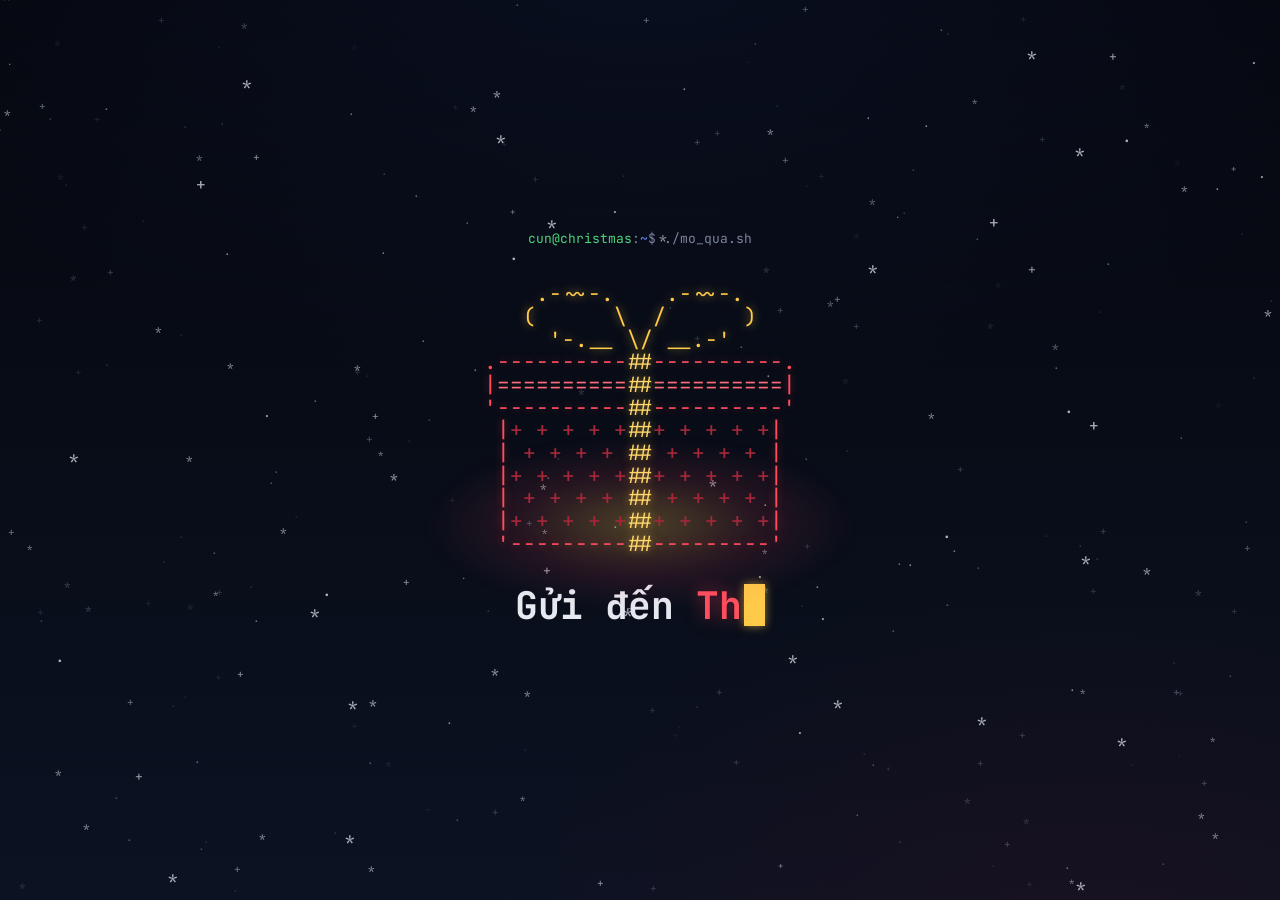
==== index.html @ 3d2ca049 "Christmas card site: gift box intro, ASCII tree, wishes, memory gallery - Gift box intro screen with" ====
<!doctype html>
<html lang="vi">
<head>
  <meta charset="utf-8">
  <meta name="viewport" content="width=device-width, initial-scale=1, viewport-fit=cover">
  <title>Gửi Thỏ iu 🎁</title>
  <meta name="description" content="Một món quà Giáng sinh nhỏ từ Cún gửi Thỏ iu.">
  <meta property="og:title" content="Gửi đến Thỏ iu của Cún 🎁">
  <meta property="og:description" content="Mở hộp quà Giáng sinh nhé!">
  <meta name="theme-color" content="#05070d">
  <link rel="icon" href="data:image/svg+xml,<svg xmlns='http://www.w3.org/2000/svg' viewBox='0 0 100 100'><text y='.9em' font-size='90'>🎁</text></svg>">
  <link rel="preconnect" href="https://fonts.googleapis.com">
  <link rel="preconnect" href="https://fonts.gstatic.com" crossorigin>
  <link href="https://fonts.googleapis.com/css2?family=JetBrains+Mono:ital,wght@0,400;0,700;1,400&display=swap" rel="stylesheet">
  <link rel="stylesheet" href="css/style.css">
</head>
<body class="locked">
  <canvas id="sky" aria-hidden="true"></canvas>

  <!-- ================= 1. MÀN HÌNH HỘP QUÀ ================= -->
  <section id="intro" class="intro">
    <div class="intro-inner">
      <p class="intro-cmd"><span class="p-user">cun@christmas</span>:<span class="p-path">~</span>$ ./mo_qua.sh</p>

      <button id="gift" class="gift" type="button" aria-label="Mở hộp quà">
        <span class="gift-glow" aria-hidden="true"></span>
        <pre class="gift-lid" aria-hidden="true"></pre>
        <pre class="gift-body" aria-hidden="true"></pre>
      </button>

      <h1 class="intro-msg"><span id="introText"></span><span class="cursor" aria-hidden="true"></span></h1>
      <p class="intro-hint">[ chạm vào hộp quà để mở ]</p>
    </div>
  </section>

  <!-- ================= 2. THIỆP ================= -->
  <main id="card" class="card" hidden>
    <section class="hero" id="hero">
      <!-- 2/3 trái: cây thông code -->
      <div class="win win-tree">
        <div class="win-bar">
          <span class="dots" aria-hidden="true"><i></i><i></i><i></i></span>
          <span class="win-title">christmas_tree.js</span>
          <span class="win-status">running · <b id="fps">30</b> fps</span>
        </div>
        <div class="tree-stage" id="treeStage">
          <canvas id="tree" aria-label="Cây thông Giáng sinh vẽ bằng ký tự"></canvas>
          <div class="tree-info" aria-hidden="true">
            <div class="ti-name">cún ♥ thỏ</div>
            <div>rotation <b id="stRot">0.00°</b></div>
            <div>lights · <b id="stLights">0</b></div>
            <div>letters <b id="stLetters">0</b></div>
          </div>
        </div>
        <div class="code-pane" id="codePane" aria-hidden="true"><pre id="code"></pre></div>
      </div>

      <!-- 1/3 phải: lời chúc -->
      <div class="win win-wish">
        <div class="win-bar">
          <span class="dots" aria-hidden="true"><i></i><i></i><i></i></span>
          <span class="win-title">loi_chuc.txt</span>
          <span class="win-status dim" id="wishStatus">typing…</span>
        </div>
        <div class="wish-body" id="wishBody">
          <p class="wish-cmd">$ cat loi_chuc.txt</p>
          <p class="wish-text"><span id="wishText"></span><span class="cursor" id="wishCursor" aria-hidden="true"></span></p>
          <p class="wish-eof" id="wishEof">── EOF ──<br><span class="scroll-hint">▼ kỷ niệm của chúng mình ở bên dưới</span></p>
        </div>
      </div>
    </section>

    <!-- ================= 3. ẢNH KỶ NIỆM ================= -->
    <section class="gallery" id="gallery">
      <header class="gallery-head">
        <p class="cmd">$ git log --graph ~/ky_niem</p>
        <h2>Những kỷ niệm của chúng mình</h2>
        <p class="sub" id="gallerySub">♪ santa_tell_me.lrc</p>
      </header>
      <div class="timeline" id="memories"></div>

      <footer class="ending" id="ending">
        <pre class="end-heart" aria-hidden="true"> .:::.   .:::.
:::::::.:::::::
:::::::::::::::
':::::::::::::'
  ':::::::::'
    ':::::'
      ':'      </pre>
        <p class="end-title" id="endTitle"></p>
        <p class="end-msg" id="endMsg"></p>
        <p class="end-sign" id="endSign"></p>
        <button class="replay" id="replay" type="button">[ ↺ xem lại từ đầu ]</button>
      </footer>
    </section>
  </main>

  <button id="musicBtn" class="music-btn" type="button" hidden>♪ nhạc: bật</button>
  <div id="toast" class="toast" role="status" aria-live="polite"></div>
  <canvas id="fx" aria-hidden="true"></canvas>

  <script src="js/config.js"></script>
  <script src="js/sky.js"></script>
  <script src="js/tree.js"></script>
  <script src="js/main.js"></script>
</body>
</html>
---- css/style.css ----
/* =====================================================================
 *  Thiệp Giáng sinh — phong cách "code / terminal" trên nền đêm tuyết
 * ===================================================================== */
:root {
  --bg: #05070d;
  --bg-2: #0b1222;
  --panel: rgba(9, 13, 24, 0.82);
  --panel-solid: #0b1120;
  --line: rgba(150, 170, 210, 0.14);
  --text: #e6e9f0;
  --dim: #7a849c;
  --faint: #3b4459;
  --red: #ff4d5e;
  --gold: #ffc94a;
  --green: #4cd47a;
  --blue: #5b8cff;
  --pink: #ff7ab8;
  --mono: "JetBrains Mono", ui-monospace, SFMono-Regular, Menlo, Consolas, monospace;
  color-scheme: dark;
}

* { box-sizing: border-box; }

html { -webkit-text-size-adjust: 100%; }

body {
  margin: 0;
  min-height: 100vh;
  font-family: var(--mono);
  color: var(--text);
  background:
    radial-gradient(1200px 700px at 50% -10%, #12204a55, transparent 70%),
    radial-gradient(900px 600px at 85% 110%, #4a0f1a40, transparent 70%),
    linear-gradient(180deg, var(--bg) 0%, var(--bg-2) 100%) fixed;
  background-color: var(--bg);
  overflow-x: hidden;
  -webkit-font-smoothing: antialiased;
}
body.locked { overflow: hidden; height: 100vh; height: 100svh; }

#sky, #fx {
  position: fixed;
  inset: 0;
  width: 100%;
  height: 100%;
  pointer-events: none;
}
#sky { z-index: 0; }
#fx { z-index: 50; }

button { font: inherit; color: inherit; }

.cursor {
  display: inline-block;
  width: 0.55em;
  height: 1.1em;
  margin-left: 3px;
  vertical-align: -0.18em;
  background: var(--gold);
  box-shadow: 0 0 10px rgba(255, 201, 74, 0.6);
  animation: blink 1s steps(1) infinite;
}
@keyframes blink { 50% { opacity: 0; } }

/* =================== 1. INTRO / HỘP QUÀ =================== */
.intro {
  position: fixed;
  inset: 0;
  z-index: 10;
  display: grid;
  place-items: center;
  padding: 24px 16px;
  transition: opacity 0.8s ease, transform 0.8s ease;
}
.intro.leave { opacity: 0; transform: scale(1.04); pointer-events: none; }

.intro-inner {
  display: flex;
  flex-direction: column;
  align-items: center;
  text-align: center;
  gap: 18px;
  max-width: 100%;
}

.intro-cmd {
  margin: 0;
  font-size: 13px;
  color: var(--dim);
}
.p-user { color: var(--green); }
.p-path { color: var(--blue); }

.gift {
  position: relative;
  display: inline-flex;
  flex-direction: column;
  align-items: flex-start;
  padding: 12px 10px 4px;
  margin: 6px 0 4px;
  background: none;
  border: 0;
  cursor: pointer;
  font-size: clamp(13px, 3.9vw, 21px);
  line-height: 1.08;
  animation: bob 2.8s ease-in-out infinite;
  -webkit-tap-highlight-color: transparent;
}
.gift:focus-visible { outline: 1px dashed var(--gold); outline-offset: 8px; border-radius: 6px; }
.gift pre {
  margin: 0;
  font: inherit;
  text-align: left;
  white-space: pre;
}
.gift-lid {
  position: relative;
  z-index: 2;
  transform-origin: 50% 100%;
  transition: transform 0.8s cubic-bezier(0.2, 0.9, 0.3, 1.2), opacity 0.8s ease;
}
.gift-body { position: relative; z-index: 1; }
.gift:hover .gift-lid,
.gift:focus-visible .gift-lid { transform: translateY(-6px) rotate(-2deg); }

.gift-glow {
  position: absolute;
  left: 50%;
  bottom: -18%;
  width: 130%;
  height: 60%;
  transform: translateX(-50%);
  background: radial-gradient(closest-side, rgba(255, 201, 74, 0.28), rgba(255, 77, 94, 0.12) 55%, transparent 100%);
  filter: blur(6px);
  pointer-events: none;
  animation: glow 2.8s ease-in-out infinite;
}

.g-bow { color: var(--gold); text-shadow: 0 0 10px rgba(255, 201, 74, 0.7); }
.g-rib { color: #ffd76a; text-shadow: 0 0 8px rgba(255, 201, 74, 0.55); }
.g-edge { color: var(--red); text-shadow: 0 0 8px rgba(255, 77, 94, 0.45); }
.g-lid { color: #ff6b79; }
.g-dot { color: #a4283a; }

.gift.open { animation: none; }
.gift.open .gift-lid { transform: translateY(-160%) rotate(-24deg); opacity: 0; }
.gift.open .gift-body { animation: pop 0.6s ease; }
.gift.open .gift-glow { animation: flash 0.9s ease forwards; }

@keyframes bob {
  0%, 100% { transform: translateY(0) rotate(0); }
  45% { transform: translateY(-8px) rotate(0); }
  80% { transform: translateY(0) rotate(0); }
  84% { transform: translateY(0) rotate(-3deg); }
  88% { transform: translateY(0) rotate(3deg); }
  92% { transform: translateY(0) rotate(-2deg); }
  96% { transform: translateY(0) rotate(1deg); }
}
@keyframes glow { 0%, 100% { opacity: 0.7; } 50% { opacity: 1; } }
@keyframes pop { 30% { transform: scale(1.08, 0.94); } 60% { transform: scale(0.97, 1.03); } }
@keyframes flash { 30% { opacity: 1; transform: translateX(-50%) scale(2.2); } 100% { opacity: 0; transform: translateX(-50%) scale(3); } }

.intro-msg {
  margin: 0;
  min-height: 1.4em;
  font-size: clamp(21px, 5.6vw, 38px);
  font-weight: 700;
  letter-spacing: -0.01em;
  line-height: 1.3;
  text-wrap: balance;
}
.hl-to { color: var(--red); text-shadow: 0 0 18px rgba(255, 77, 94, 0.55); }
.hl-from { color: var(--gold); text-shadow: 0 0 18px rgba(255, 201, 74, 0.5); }

.intro-hint {
  margin: 0;
  font-size: 13px;
  color: var(--dim);
  opacity: 0;
  animation: hint 2.2s ease-in-out infinite;
  animation-delay: 1.8s;
}
@keyframes hint { 0%, 100% { opacity: 0.25; } 50% { opacity: 0.9; } }

/* =================== 2. CARD =================== */
.card {
  position: relative;
  z-index: 2;
  opacity: 0;
  transition: opacity 1.1s ease;
}
.card.show { opacity: 1; }

.hero {
  height: 100vh;
  height: 100svh;
  display: grid;
  grid-template-columns: minmax(0, 2fr) minmax(0, 1fr);
  gap: 18px;
  padding: 18px;
}

.win {
  display: flex;
  flex-direction: column;
  min-height: 0;
  background: var(--panel);
  border: 1px solid var(--line);
  border-radius: 12px;
  overflow: hidden;
  box-shadow: 0 30px 80px -30px rgba(0, 0, 0, 0.9), inset 0 1px 0 rgba(255, 255, 255, 0.04);
  -webkit-backdrop-filter: blur(5px);
  backdrop-filter: blur(5px);
}
.win-bar {
  flex: none;
  display: flex;
  align-items: center;
  gap: 12px;
  height: 34px;
  padding: 0 12px;
  font-size: 12px;
  color: var(--dim);
  border-bottom: 1px solid var(--line);
  background: rgba(255, 255, 255, 0.025);
  white-space: nowrap;
  overflow: hidden;
}
.dots { display: inline-flex; gap: 6px; }
.dots i { width: 10px; height: 10px; border-radius: 50%; display: block; }
.dots i:nth-child(1) { background: var(--red); }
.dots i:nth-child(2) { background: var(--gold); }
.dots i:nth-child(3) { background: var(--green); }
.win-title { color: var(--text); overflow: hidden; text-overflow: ellipsis; }
.win-status { margin-left: auto; color: var(--gold); }
.win-status.dim { color: var(--dim); }
.win-status.done { color: var(--green); }

.tree-stage {
  position: relative;
  flex: 1;
  min-height: 0;
}
.tree-stage canvas {
  position: absolute;
  inset: 0;
  width: 100%;
  height: 100%;
  display: block;
}
.tree-info {
  position: absolute;
  left: 14px;
  bottom: 10px;
  font-size: 11px;
  line-height: 1.65;
  color: var(--dim);
  pointer-events: none;
}
.tree-info b { color: #aab3c8; font-weight: 400; }
.ti-name { color: var(--pink); }

.code-pane {
  flex: none;
  position: relative;
  height: clamp(92px, 23%, 210px);
  overflow: hidden;
  border-top: 1px solid var(--line);
  background: rgba(0, 0, 0, 0.28);
  font-size: 12.5px;
  line-height: 1.62;
  -webkit-mask-image: linear-gradient(180deg, transparent 0, #000 22%, #000 78%, transparent 100%);
  mask-image: linear-gradient(180deg, transparent 0, #000 22%, #000 78%, transparent 100%);
}
.code-pane pre { margin: 0; padding: 40px 0; font: inherit; }
.ln {
  display: block;
  white-space: pre;
  padding-right: 14px;
  color: #c9d1e3;
  transition: background 0.25s ease;
}
.ln::before {
  content: attr(data-n);
  display: inline-block;
  width: 4.2ch;
  margin-right: 1.4ch;
  padding-right: 0.6ch;
  text-align: right;
  color: var(--faint);
}
.ln.cur { background: rgba(91, 140, 255, 0.13); box-shadow: inset 2px 0 0 var(--gold); }
.ln.cur::before { color: var(--gold); }
.c-com { color: #5c6680; font-style: italic; }
.c-str { color: #9fdc7c; }
.c-kw { color: #ff6b8b; }
.c-const { color: #c79bff; }
.c-num { color: #ffb35c; }
.c-fn { color: #6fb6ff; }

/* --- lời chúc --- */
.wish-body {
  flex: 1;
  min-height: 0;
  overflow-y: auto;
  padding: 22px 22px 30px;
  font-size: clamp(14px, 1.12vw, 17px);
  line-height: 1.9;
  scrollbar-width: thin;
  scrollbar-color: var(--faint) transparent;
}
.wish-cmd { margin: 0 0 14px; color: var(--dim); font-size: 0.85em; }
.wish-text { margin: 0; white-space: pre-wrap; overflow-wrap: anywhere; }
.wish-eof {
  margin: 22px 0 0;
  color: var(--dim);
  font-size: 0.82em;
  opacity: 0;
  transform: translateY(6px);
  transition: opacity 0.8s ease, transform 0.8s ease;
}
.wish-eof.show { opacity: 1; transform: none; }
.scroll-hint { color: var(--gold); display: inline-block; margin-top: 6px; animation: nudge 1.6s ease-in-out infinite; }
@keyframes nudge { 50% { transform: translateY(4px); } }

/* =================== 3. GALLERY =================== */
.gallery {
  position: relative;
  max-width: 1180px;
  margin: 0 auto;
  padding: 14vh 24px 10vh;
}
.gallery-head { text-align: center; margin-bottom: 12vh; }
.gallery-head .cmd { margin: 0; color: var(--dim); font-size: 13px; }
.gallery-head h2 {
  margin: 14px 0 10px;
  font-size: clamp(24px, 4.2vw, 46px);
  line-height: 1.2;
  font-weight: 700;
  background: linear-gradient(90deg, var(--red), var(--gold) 50%, var(--green));
  -webkit-background-clip: text;
  background-clip: text;
  color: transparent;
  text-wrap: balance;
}
.gallery-head .sub { margin: 0; color: var(--gold); font-size: 13px; opacity: 0.85; }

.timeline { position: relative; }
.timeline::before {
  content: "";
  position: absolute;
  top: 0;
  bottom: 0;
  left: 50%;
  width: 1px;
  background: repeating-linear-gradient(180deg, rgba(150, 170, 210, 0.28) 0 6px, transparent 6px 13px);
}

.memory {
  position: relative;
  display: grid;
  grid-template-columns: minmax(0, 1fr) 64px minmax(0, 1fr);
  align-items: center;
  margin-bottom: 16vh;
}
.memory .frame { grid-column: 1; grid-row: 1; }
.memory .node { grid-column: 2; grid-row: 1; }
.memory .lyrics { grid-column: 3; grid-row: 1; }
.memory.right .frame { grid-column: 3; }
.memory.right .lyrics { grid-column: 1; text-align: right; }

.node {
  justify-self: center;
  display: grid;
  place-items: center;
  width: 30px;
  height: 30px;
  font-size: 20px;
  color: var(--gold);
  background: var(--bg);
  border-radius: 50%;
  text-shadow: 0 0 12px rgba(255, 201, 74, 0.8);
  transform: scale(0.4);
  opacity: 0;
  transition: transform 0.6s cubic-bezier(0.3, 1.6, 0.5, 1), opacity 0.4s ease;
}
.memory.in .node { transform: none; opacity: 1; }

.frame {
  margin: 0;
  background: var(--panel-solid);
  border: 1px solid var(--line);
  border-radius: 12px;
  overflow: hidden;
  box-shadow: 0 30px 70px -28px rgba(0, 0, 0, 0.95), 0 0 0 1px rgba(0, 0, 0, 0.3);
  opacity: 0;
  transform: translateX(-48px) rotate(-1.5deg);
  transition: opacity 1.1s ease, transform 1.1s cubic-bezier(0.2, 0.8, 0.2, 1);
}
.memory.right .frame { transform: translateX(48px) rotate(1.5deg); }
.memory.in .frame { opacity: 1; transform: rotate(-1deg); }
.memory.right.in .frame { transform: rotate(1deg); }
.frame .win-bar { height: 30px; font-size: 11px; }
.frame-img { position: relative; background: #070a13; }
.frame img {
  display: block;
  width: 100%;
  height: auto;
  max-height: 74vh;
  object-fit: cover;
}
.frame figcaption {
  padding: 10px 14px 12px;
  font-size: 13px;
  color: var(--dim);
  border-top: 1px solid var(--line);
}
.frame figcaption::before { content: "// "; color: var(--faint); }

.ph {
  aspect-ratio: 4 / 5;
  max-height: 70vh;
  width: 100%;
  display: grid;
  place-items: center;
  align-content: center;
  gap: 8px;
  padding: 20px;
  text-align: center;
  color: var(--faint);
  font-size: 13px;
  background:
    repeating-linear-gradient(45deg, rgba(255, 255, 255, 0.022) 0 10px, transparent 10px 20px),
    #080c16;
}
.ph b { color: var(--dim); font-weight: 400; font-size: 15px; }

.lyrics { padding: 0 10px; }
.lyrics .lbl { margin: 0 0 16px; font-size: 12px; color: var(--faint); }
.lyrics p.ly {
  margin: 0 0 0.6em;
  min-height: 1.5em;
  font-size: clamp(15px, 1.55vw, 21px);
  line-height: 1.5;
  color: #d9dfee;
  transition: color 0.8s ease, text-shadow 0.8s ease;
}
.lyrics p.ly .note { color: var(--gold); margin-right: 0.5ch; }
.lyrics p.ly.typing { color: var(--gold); text-shadow: 0 0 14px rgba(255, 201, 74, 0.45); }
.lyrics p.ly:nth-of-type(3n + 2).done { color: #ffd9dd; }
.lyrics p.ly:nth-of-type(3n + 3).done { color: #d6f5df; }

/* --- kết thúc --- */
.ending {
  position: relative;
  text-align: center;
  padding: 6vh 0 12vh;
}
.end-heart {
  display: inline-block;
  margin: 0 0 18px;
  font: inherit;
  font-size: clamp(14px, 2.2vw, 20px);
  line-height: 1.05;
  color: var(--red);
  text-shadow: 0 0 14px rgba(255, 77, 94, 0.75);
  animation: beat 1.4s ease-in-out infinite;
}
@keyframes beat { 0%, 100% { transform: scale(1); } 15% { transform: scale(1.08); } 30% { transform: scale(1); } 45% { transform: scale(1.05); } }
.end-title {
  margin: 0 0 12px;
  font-size: clamp(22px, 4vw, 40px);
  font-weight: 700;
  color: var(--gold);
  text-shadow: 0 0 20px rgba(255, 201, 74, 0.45);
  text-wrap: balance;
}
.end-msg { margin: 0 auto 10px; max-width: 34em; font-size: clamp(14px, 1.4vw, 17px); line-height: 1.8; color: #cfd6e6; text-wrap: pretty; }
.end-sign { margin: 0 0 34px; color: var(--pink); }
.replay {
  background: none;
  border: 1px solid var(--line);
  border-radius: 8px;
  padding: 10px 16px;
  color: var(--dim);
  cursor: pointer;
  transition: color 0.2s, border-color 0.2s;
}
.replay:hover { color: var(--gold); border-color: rgba(255, 201, 74, 0.4); }

/* --- nút nhạc + thông báo --- */
.music-btn {
  position: fixed;
  right: max(14px, env(safe-area-inset-right));
  bottom: max(14px, env(safe-area-inset-bottom));
  z-index: 40;
  padding: 8px 12px;
  font-size: 12px;
  color: var(--gold);
  background: rgba(9, 13, 24, 0.85);
  border: 1px solid rgba(255, 201, 74, 0.3);
  border-radius: 999px;
  cursor: pointer;
  -webkit-backdrop-filter: blur(6px);
  backdrop-filter: blur(6px);
}
.music-btn.off { color: var(--dim); border-color: var(--line); }

.toast {
  position: fixed;
  left: 50%;
  bottom: 64px;
  z-index: 45;
  max-width: calc(100% - 32px);
  padding: 10px 14px;
  font-size: 12px;
  line-height: 1.5;
  color: #ffd9a0;
  background: rgba(20, 14, 6, 0.92);
  border: 1px solid rgba(255, 201, 74, 0.35);
  border-radius: 8px;
  transform: translate(-50%, 20px);
  opacity: 0;
  pointer-events: none;
  transition: opacity 0.4s ease, transform 0.4s ease;
}
.toast.show { opacity: 1; transform: translate(-50%, 0); }

/* =================== RESPONSIVE =================== */
@media (max-width: 1100px) {
  .code-pane { font-size: 11.5px; }
}

@media (max-width: 820px) {
  .hero {
    grid-template-columns: minmax(0, 1fr);
    grid-template-rows: minmax(0, 1.9fr) minmax(0, 1fr);
    gap: 10px;
    padding: 10px;
    padding-top: max(10px, env(safe-area-inset-top));
  }
  .win { border-radius: 10px; }
  .win-bar { height: 30px; font-size: 11px; gap: 10px; }
  .dots i { width: 8px; height: 8px; }
  .code-pane { height: 62px; font-size: 10px; }
  .code-pane pre { padding: 22px 0; }
  .tree-info { font-size: 9.5px; left: 10px; bottom: 6px; }
  .wish-body { padding: 14px 16px 22px; font-size: 14.5px; line-height: 1.8; }

  .gallery { padding: 12vh 16px 8vh; }
  .gallery-head { margin-bottom: 8vh; }
  .timeline::before { display: none; }
  .memory { grid-template-columns: minmax(0, 1fr); margin-bottom: 11vh; }
  .memory .node { display: none; }
  .memory .frame,
  .memory.right .frame { grid-column: 1; grid-row: 1; width: 88%; }
  .memory.right .frame { justify-self: end; }
  .memory .lyrics { grid-column: 1; grid-row: 2; width: 88%; justify-self: end; text-align: right; margin-top: 18px; padding: 0; }
  .memory.right .lyrics { justify-self: start; text-align: left; }
  .lyrics p.ly { font-size: 15.5px; }
}

@media (prefers-reduced-motion: reduce) {
  .gift, .gift-glow, .end-heart, .scroll-hint, .intro-hint { animation: none; }
  .intro-hint { opacity: 0.7; }
}
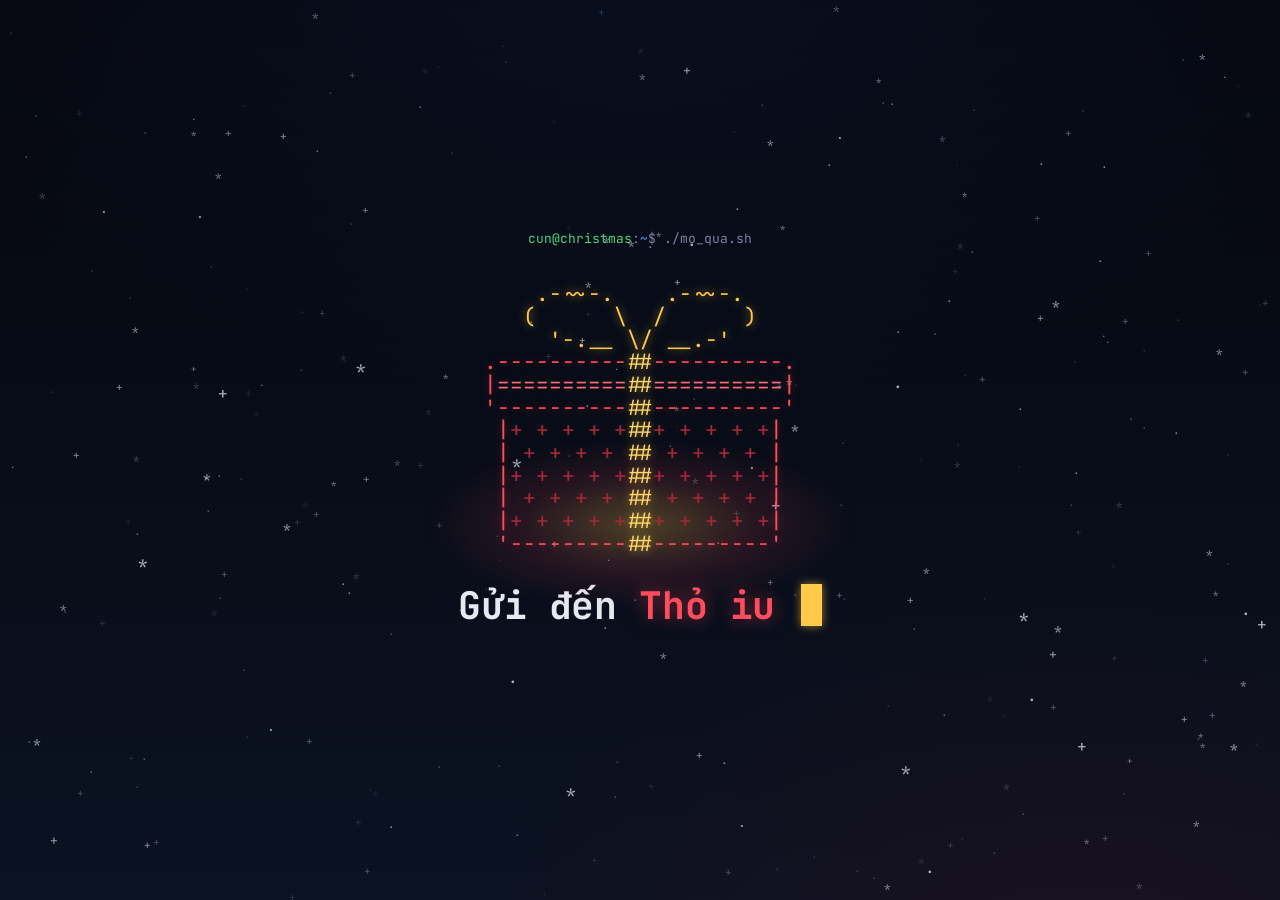
==== commit c213b894: "Rebuild ASCII tree as staged build animation; add estimated LRC and tap-sync tool - Tree is now a ti" ====
--- a/index.html
+++ b/index.html
@@ -47,6 +47,7 @@
           <canvas id="tree" aria-label="Cây thông Giáng sinh vẽ bằng ký tự"></canvas>
           <div class="tree-info" aria-hidden="true">
             <div class="ti-name">cún ♥ thỏ</div>
+            <div>stage <b id="stStage">init</b></div>
             <div>rotation <b id="stRot">0.00°</b></div>
             <div>lights · <b id="stLights">0</b></div>
             <div>letters <b id="stLetters">0</b></div>
--- a/css/style.css
+++ b/css/style.css
@@ -402,12 +402,14 @@
 .memory.right.in .frame { transform: rotate(1deg); }
 .frame .win-bar { height: 30px; font-size: 11px; }
 .frame-img { position: relative; background: #070a13; }
-.frame img {
+.frame img,
+.frame video {
   display: block;
   width: 100%;
   height: auto;
   max-height: 74vh;
   object-fit: cover;
+  object-position: center 30%;
 }
 .frame figcaption {
   padding: 10px 14px 12px;
@@ -450,6 +452,34 @@
 .lyrics p.ly:nth-of-type(3n + 2).done { color: #ffd9dd; }
 .lyrics p.ly:nth-of-type(3n + 3).done { color: #d6f5df; }
 
+/* --- lời chạy khớp nhạc (karaoke) --- */
+.karaoke {
+  opacity: 0;
+  transform: translateY(10px);
+  transition: opacity 0.7s ease, transform 0.7s ease;
+}
+.karaoke.show { opacity: 1; transform: none; }
+.karaoke p { margin: 0; }
+.k-time { font-size: 12px; color: var(--faint); margin-bottom: 14px !important; font-variant-numeric: tabular-nums; }
+.k-prev, .k-next {
+  min-height: 1.5em;
+  font-size: clamp(13px, 1.15vw, 16px);
+  line-height: 1.5;
+  color: var(--faint);
+}
+.k-prev { margin-bottom: 0.7em !important; }
+.k-next { margin-top: 0.7em !important; color: #59637b; }
+.k-cur {
+  min-height: 1.45em;
+  font-size: clamp(18px, 2vw, 27px);
+  line-height: 1.45;
+  font-weight: 700;
+  text-wrap: balance;
+}
+.k-sung { color: var(--gold); text-shadow: 0 0 16px rgba(255, 201, 74, 0.55); }
+.k-rest { color: rgba(230, 233, 240, 0.32); }
+.karaoke.intro .k-cur { color: var(--dim); font-weight: 400; }
+
 /* --- kết thúc --- */
 .ending {
   position: relative;
@@ -558,6 +588,7 @@
   .memory .lyrics { grid-column: 1; grid-row: 2; width: 88%; justify-self: end; text-align: right; margin-top: 18px; padding: 0; }
   .memory.right .lyrics { justify-self: start; text-align: left; }
   .lyrics p.ly { font-size: 15.5px; }
+  .k-cur { font-size: 19px; }
 }
 
 @media (prefers-reduced-motion: reduce) {
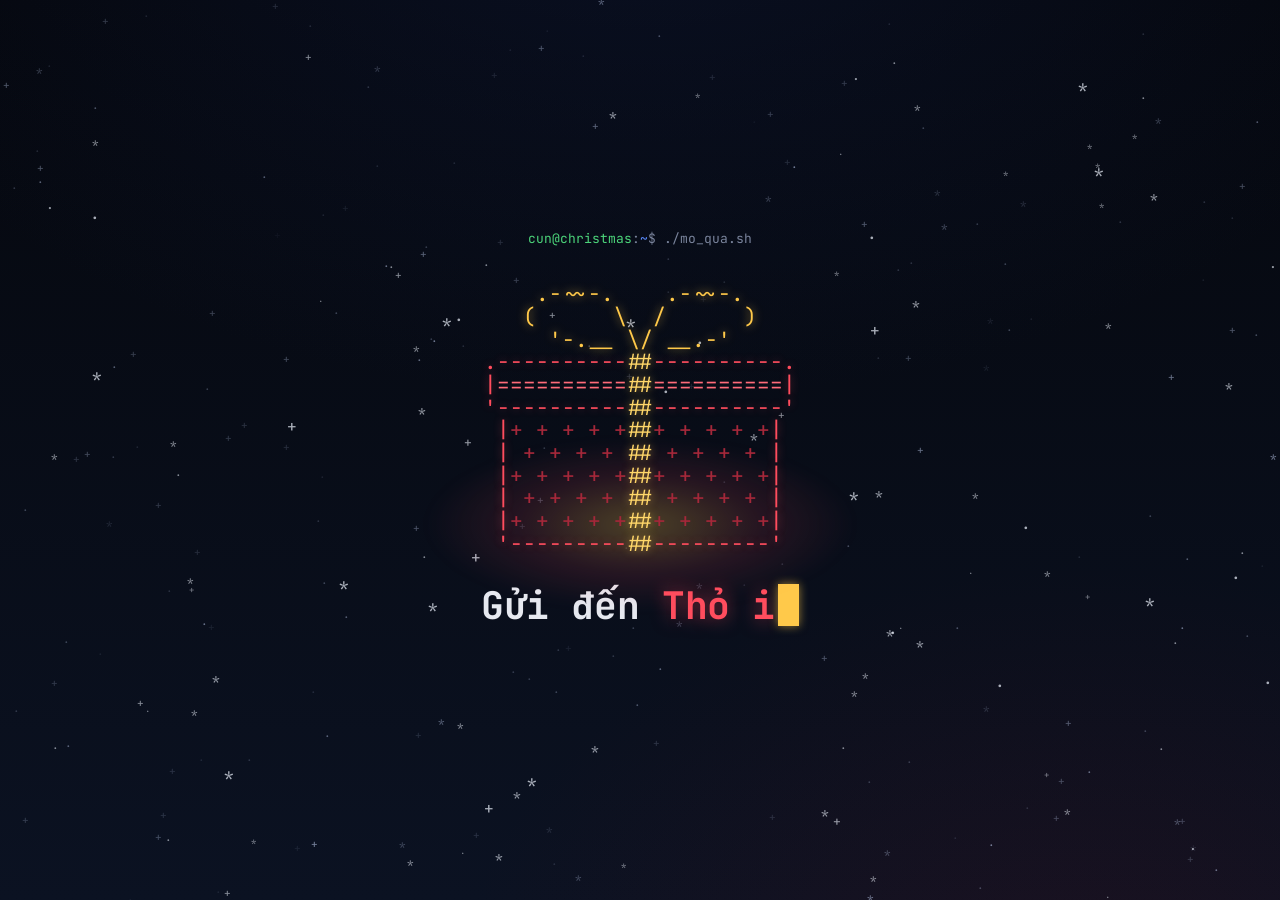
==== commit 72c1bc19: "Keep auto-scroll going after user scrolls; remove code-style labels - Auto-scroll no longer stops on" ====
--- a/index.html
+++ b/index.html
@@ -74,9 +74,7 @@
     <!-- ================= 3. ẢNH KỶ NIỆM ================= -->
     <section class="gallery" id="gallery">
       <header class="gallery-head">
-        <p class="cmd">$ git log --graph ~/ky_niem</p>
         <h2>Những kỷ niệm của chúng mình</h2>
-        <p class="sub" id="gallerySub">♪ santa_tell_me.lrc</p>
       </header>
       <div class="timeline" id="memories"></div>
 
--- a/css/style.css
+++ b/css/style.css
@@ -438,7 +438,6 @@
 .ph b { color: var(--dim); font-weight: 400; font-size: 15px; }
 
 .lyrics { padding: 0 10px; }
-.lyrics .lbl { margin: 0 0 16px; font-size: 12px; color: var(--faint); }
 .lyrics p.ly {
   margin: 0 0 0.6em;
   min-height: 1.5em;
@@ -460,7 +459,6 @@
 }
 .karaoke.show { opacity: 1; transform: none; }
 .karaoke p { margin: 0; }
-.k-time { font-size: 12px; color: var(--faint); margin-bottom: 14px !important; font-variant-numeric: tabular-nums; }
 .k-prev, .k-next {
   min-height: 1.5em;
   font-size: clamp(13px, 1.15vw, 16px);
@@ -478,7 +476,7 @@
 }
 .k-sung { color: var(--gold); text-shadow: 0 0 16px rgba(255, 201, 74, 0.55); }
 .k-rest { color: rgba(230, 233, 240, 0.32); }
-.karaoke.intro .k-cur { color: var(--dim); font-weight: 400; }
+.karaoke.k-wait .k-cur { color: var(--dim); font-weight: 400; }
 
 /* --- kết thúc --- */
 .ending {
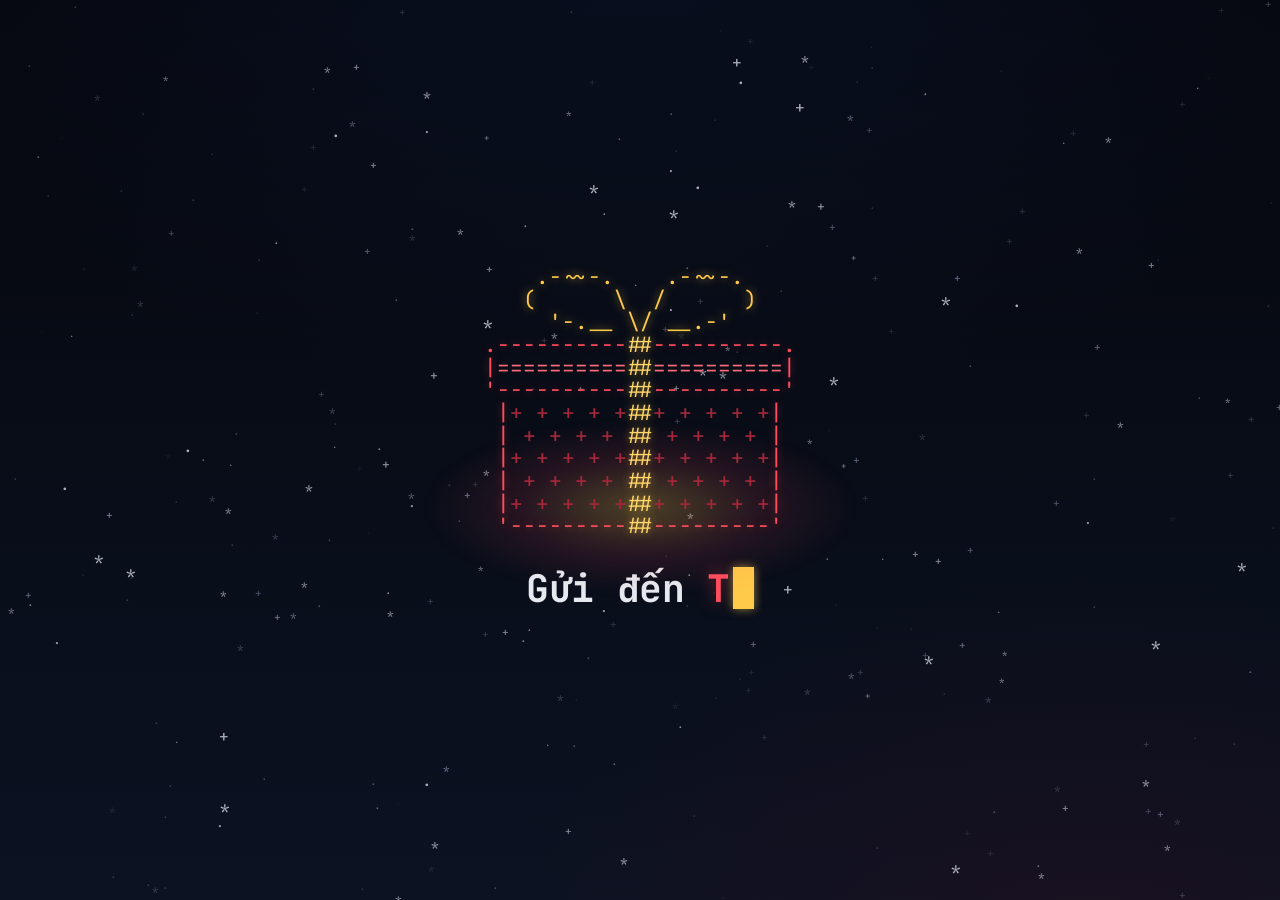
==== commit f33128f6: "Remove remaining note labels from the page Drop the intro shell prompt, window titles and status tex" ====
--- a/index.html
+++ b/index.html
@@ -20,7 +20,6 @@
   <!-- ================= 1. MÀN HÌNH HỘP QUÀ ================= -->
   <section id="intro" class="intro">
     <div class="intro-inner">
-      <p class="intro-cmd"><span class="p-user">cun@christmas</span>:<span class="p-path">~</span>$ ./mo_qua.sh</p>
 
       <button id="gift" class="gift" type="button" aria-label="Mở hộp quà">
         <span class="gift-glow" aria-hidden="true"></span>
@@ -40,18 +39,9 @@
       <div class="win win-tree">
         <div class="win-bar">
           <span class="dots" aria-hidden="true"><i></i><i></i><i></i></span>
-          <span class="win-title">christmas_tree.js</span>
-          <span class="win-status">running · <b id="fps">30</b> fps</span>
         </div>
         <div class="tree-stage" id="treeStage">
           <canvas id="tree" aria-label="Cây thông Giáng sinh vẽ bằng ký tự"></canvas>
-          <div class="tree-info" aria-hidden="true">
-            <div class="ti-name">cún ♥ thỏ</div>
-            <div>stage <b id="stStage">init</b></div>
-            <div>rotation <b id="stRot">0.00°</b></div>
-            <div>lights · <b id="stLights">0</b></div>
-            <div>letters <b id="stLetters">0</b></div>
-          </div>
         </div>
         <div class="code-pane" id="codePane" aria-hidden="true"><pre id="code"></pre></div>
       </div>
@@ -60,13 +50,10 @@
       <div class="win win-wish">
         <div class="win-bar">
           <span class="dots" aria-hidden="true"><i></i><i></i><i></i></span>
-          <span class="win-title">loi_chuc.txt</span>
-          <span class="win-status dim" id="wishStatus">typing…</span>
         </div>
         <div class="wish-body" id="wishBody">
-          <p class="wish-cmd">$ cat loi_chuc.txt</p>
           <p class="wish-text"><span id="wishText"></span><span class="cursor" id="wishCursor" aria-hidden="true"></span></p>
-          <p class="wish-eof" id="wishEof">── EOF ──<br><span class="scroll-hint">▼ kỷ niệm của chúng mình ở bên dưới</span></p>
+          <p class="wish-eof" id="wishEof"><span class="scroll-hint">▼ kỷ niệm của chúng mình ở bên dưới</span></p>
         </div>
       </div>
     </section>
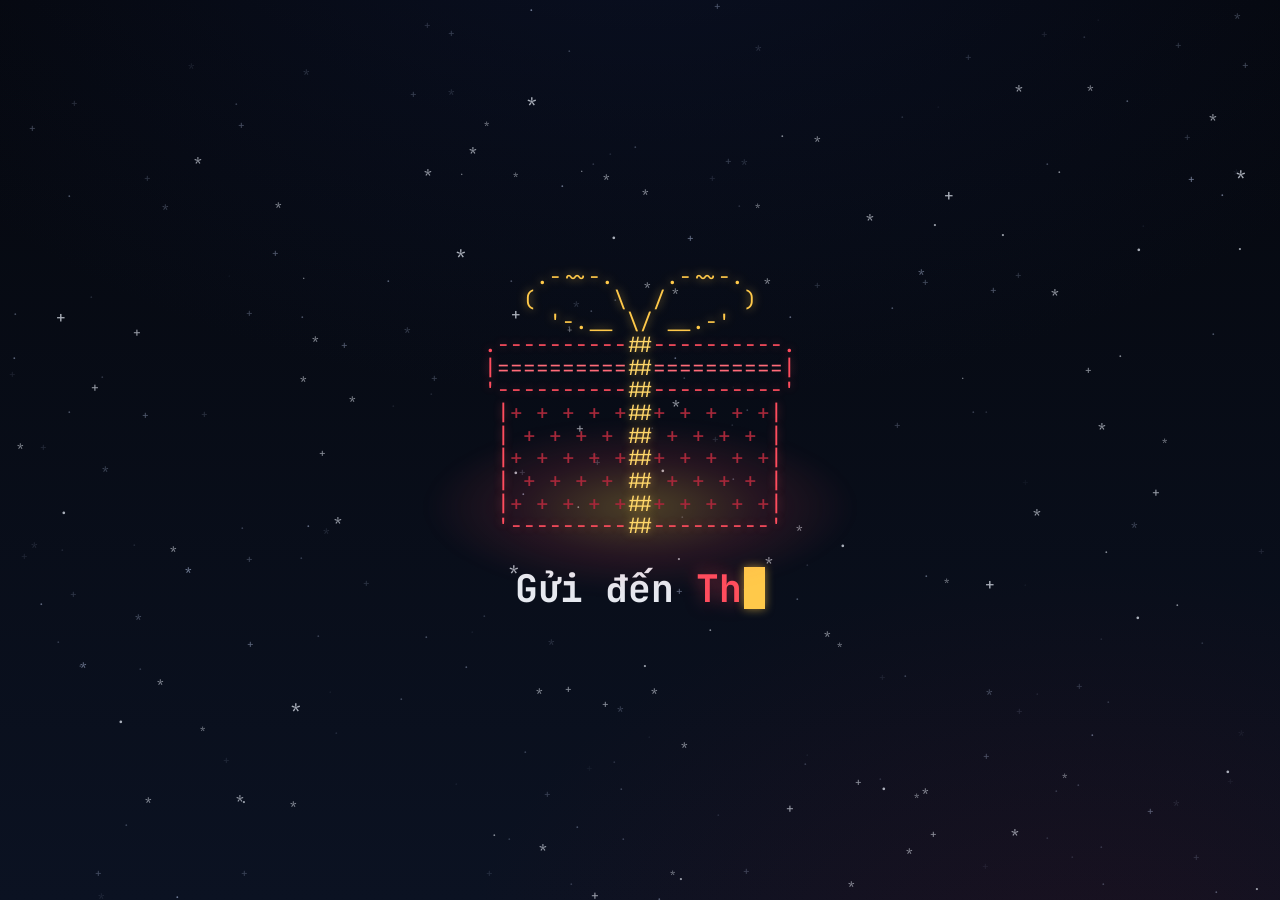
==== commit 6abdc938: "Add cache-busting versions to CSS/JS so Pages updates show up Co-Authored-By: Claude Opus 5.5 <norep" ====
--- a/index.html
+++ b/index.html
@@ -12,7 +12,7 @@
   <link rel="preconnect" href="https://fonts.googleapis.com">
   <link rel="preconnect" href="https://fonts.gstatic.com" crossorigin>
   <link href="https://fonts.googleapis.com/css2?family=JetBrains+Mono:ital,wght@0,400;0,700;1,400&display=swap" rel="stylesheet">
-  <link rel="stylesheet" href="css/style.css">
+  <link rel="stylesheet" href="css/style.css?v=202611131528">
 </head>
 <body class="locked">
   <canvas id="sky" aria-hidden="true"></canvas>
@@ -85,9 +85,9 @@
   <div id="toast" class="toast" role="status" aria-live="polite"></div>
   <canvas id="fx" aria-hidden="true"></canvas>
 
-  <script src="js/config.js"></script>
-  <script src="js/sky.js"></script>
-  <script src="js/tree.js"></script>
-  <script src="js/main.js"></script>
+  <script src="js/config.js?v=202611131528"></script>
+  <script src="js/sky.js?v=202611131528"></script>
+  <script src="js/tree.js?v=202611131528"></script>
+  <script src="js/main.js?v=202611131528"></script>
 </body>
 </html>
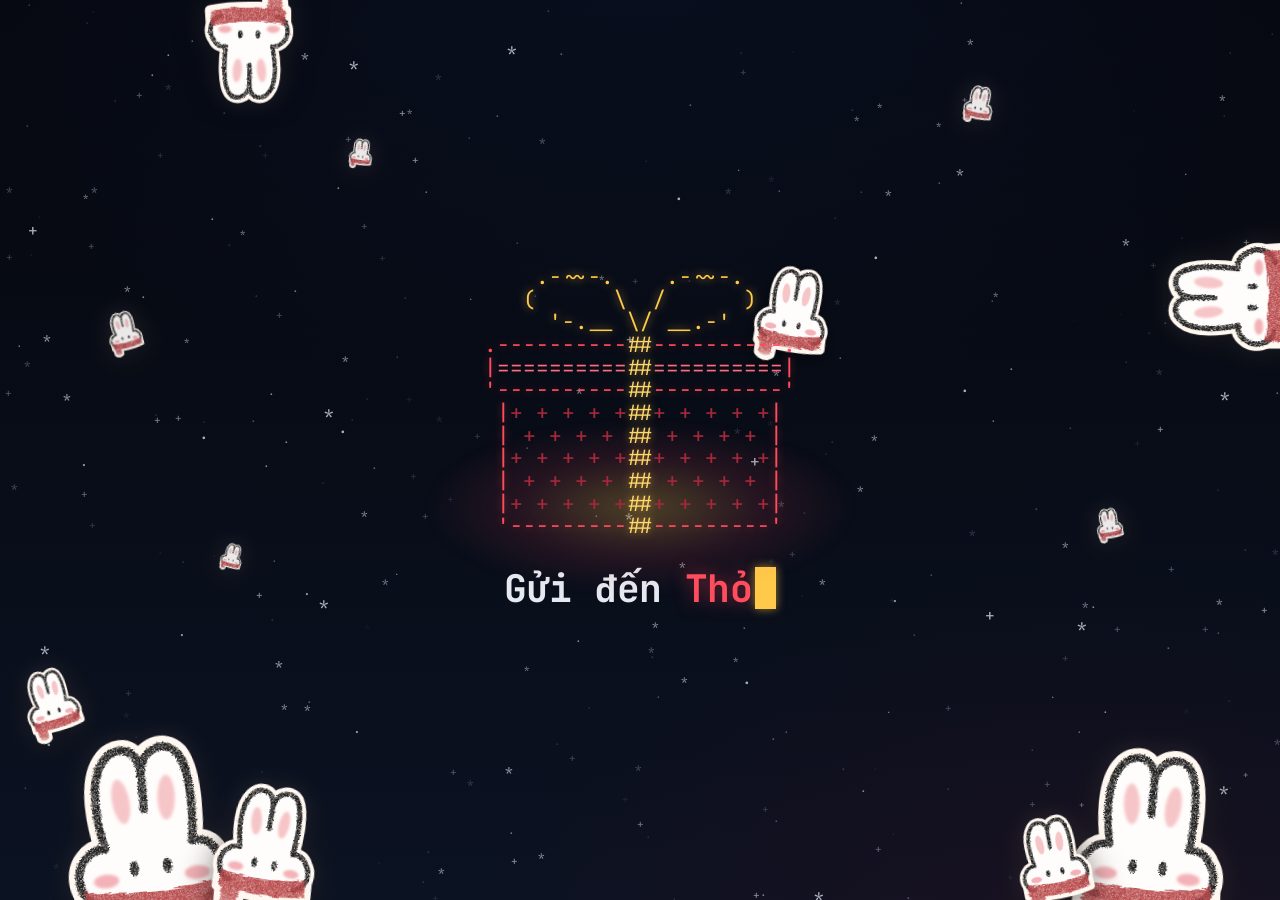
==== commit 1693f22c: "Decorate gift screen with crayon-style bunnies and tap sparkles - Hand-drawn style SVG bunny (crayon" ====
--- a/index.html
+++ b/index.html
@@ -12,13 +12,14 @@
   <link rel="preconnect" href="https://fonts.googleapis.com">
   <link rel="preconnect" href="https://fonts.gstatic.com" crossorigin>
   <link href="https://fonts.googleapis.com/css2?family=JetBrains+Mono:ital,wght@0,400;0,700;1,400&display=swap" rel="stylesheet">
-  <link rel="stylesheet" href="css/style.css?v=202611131528">
+  <link rel="stylesheet" href="css/style.css?v=202611131547">
 </head>
 <body class="locked">
   <canvas id="sky" aria-hidden="true"></canvas>
 
   <!-- ================= 1. MÀN HÌNH HỘP QUÀ ================= -->
   <section id="intro" class="intro">
+    <div class="bunnies" id="bunnies" aria-hidden="true"></div>
     <div class="intro-inner">
 
       <button id="gift" class="gift" type="button" aria-label="Mở hộp quà">
@@ -85,9 +86,11 @@
   <div id="toast" class="toast" role="status" aria-live="polite"></div>
   <canvas id="fx" aria-hidden="true"></canvas>
 
-  <script src="js/config.js?v=202611131528"></script>
-  <script src="js/sky.js?v=202611131528"></script>
-  <script src="js/tree.js?v=202611131528"></script>
-  <script src="js/main.js?v=202611131528"></script>
+  <script src="js/config.js?v=202611131547"></script>
+  <script src="js/sky.js?v=202611131547"></script>
+  <script src="js/tree.js?v=202611131547"></script>
+  <script src="js/fx.js?v=202611131547"></script>
+  <script src="js/bunnies.js?v=202611131547"></script>
+  <script src="js/main.js?v=202611131547"></script>
 </body>
 </html>
--- a/css/style.css
+++ b/css/style.css
@@ -593,3 +593,117 @@
   .gift, .gift-glow, .end-heart, .scroll-hint, .intro-hint { animation: none; }
   .intro-hint { opacity: 0.7; }
 }
+
+/* =====================================================================
+ *  THỎ TRANG TRÍ MÀN HÌNH MỞ QUÀ
+ * ===================================================================== */
+.intro-inner { position: relative; z-index: 2; }
+.bunnies {
+  position: absolute;
+  inset: 0;
+  z-index: 1;
+  overflow: hidden;
+  pointer-events: none;
+}
+.bunny {
+  position: absolute;
+  aspect-ratio: 224 / 260;
+  transform: rotate(var(--tilt, 0deg));
+  pointer-events: auto;
+  cursor: pointer;
+  -webkit-tap-highlight-color: transparent;
+  transition: opacity 0.6s ease;
+}
+.bunny-bob {
+  width: 100%;
+  height: 100%;
+  animation: bunny-bob 3.6s ease-in-out infinite;
+  animation-delay: calc(var(--d, 0s) * -1);
+  transform-origin: 50% 100%;
+  will-change: transform;
+}
+.bunny-jump { display: block; width: 100%; height: 100%; transform-origin: 50% 92%; }
+.bunny-jump.boing { animation: bunny-boing 0.7s cubic-bezier(0.3, 0.7, 0.4, 1); }
+.bn-svg {
+  display: block;
+  width: 100%;
+  height: 100%;
+  overflow: visible;
+  filter: drop-shadow(0 8px 16px rgba(0, 0, 0, 0.5)) drop-shadow(0 0 10px rgba(255, 220, 210, 0.12));
+}
+.bn-eyes {
+  transform-box: fill-box;
+  transform-origin: center;
+  animation: bunny-blink 5.2s infinite;
+}
+.bunny:nth-child(3n) .bn-eyes { animation-delay: 1.7s; }
+.bunny:nth-child(3n + 1) .bn-eyes { animation-delay: 3.1s; }
+
+@keyframes bunny-bob {
+  0%, 100% { transform: translateY(0) rotate(0deg); }
+  30% { transform: translateY(-4%) rotate(-2deg); }
+  60% { transform: translateY(0) rotate(1.5deg); }
+}
+@keyframes bunny-blink {
+  0%, 93%, 100% { transform: scaleY(1); }
+  95% { transform: scaleY(0.12); }
+}
+@keyframes bunny-boing {
+  0% { transform: scale(1, 1) translateY(0); }
+  18% { transform: scale(1.12, 0.84) translateY(3%); }
+  45% { transform: scale(0.92, 1.1) translateY(-16%); }
+  70% { transform: scale(1.05, 0.95) translateY(0); }
+  85% { transform: scale(0.98, 1.02) translateY(-2%); }
+  100% { transform: scale(1, 1) translateY(0); }
+}
+
+/* --- vị trí (máy tính) --- */
+.b-big-l { left: 3vw; bottom: -7vh; width: clamp(150px, 17vw, 250px); z-index: 3; }
+.b-mid-l { left: calc(3vw + clamp(112px, 12.6vw, 188px)); bottom: -2.5vh; width: clamp(96px, 10.4vw, 156px); z-index: 4; }
+.b-sm-l { left: 1.2vw; bottom: calc(clamp(150px, 17vw, 250px) * 0.72); width: clamp(56px, 5.6vw, 84px); z-index: 2; }
+.b-big-r { right: 2.5vw; bottom: -6vh; width: clamp(140px, 15.5vw, 232px); z-index: 3; }
+.b-sm-r { right: calc(2.5vw + clamp(104px, 11.6vw, 172px)); bottom: -1.5vh; width: clamp(70px, 7.4vw, 112px); z-index: 4; }
+.b-peek-r { right: calc(clamp(112px, 11vw, 168px) * -0.16); top: 24vh; width: clamp(112px, 11vw, 168px); z-index: 2; }
+.b-peek-t { left: 15vw; top: calc(clamp(92px, 9vw, 138px) * -0.14); width: clamp(92px, 9vw, 138px); z-index: 2; }
+.b-tiny { width: 40px; opacity: 0.92; z-index: 1; }
+.b-tiny.t1 { left: 8vw; top: 34vh; width: 44px; }
+.b-tiny.t2 { right: 22vw; top: 9vh; width: 38px; }
+.b-tiny.t3 { left: 27vw; top: 15vh; width: 30px; }
+.b-tiny.t4 { right: 12vw; top: 56vh; width: 34px; }
+.b-tiny.t5 { left: 17vw; top: 60vh; width: 28px; }
+
+/* thỏ nhỏ ló sau góc hộp quà */
+.gift-bunny {
+  position: absolute;
+  z-index: 0;
+  right: -1.7em;
+  top: calc(12px - 0.5em);
+  width: 4.6em;
+  aspect-ratio: 224 / 260;
+  transform: rotate(10deg);
+  transition: transform 0.9s cubic-bezier(0.2, 0.9, 0.3, 1.2), opacity 0.9s ease;
+  pointer-events: none;
+}
+.gift-bunny .bn-svg { filter: drop-shadow(0 6px 10px rgba(0, 0, 0, 0.5)); }
+.gift-lid, .gift-body { z-index: 2; }
+.gift.open .gift-bunny { transform: translate(2.5em, -6em) rotate(28deg); opacity: 0; }
+
+/* --- điện thoại --- */
+@media (max-width: 600px) {
+  .b-big-l { left: -16px; bottom: -34px; width: 128px; }
+  .b-mid-l { left: 82px; bottom: -14px; width: 84px; }
+  .b-sm-l { left: 6px; bottom: 92px; width: 46px; }
+  .b-big-r { right: -14px; bottom: -28px; width: 118px; }
+  .b-sm-r { right: 84px; bottom: -8px; width: 64px; }
+  .b-peek-r { right: -16px; top: 15vh; width: 92px; }
+  .b-peek-t { left: 9vw; top: -12px; width: 78px; }
+  .b-tiny.t1 { left: 5vw; top: 31vh; width: 32px; }
+  .b-tiny.t2 { right: 30vw; top: 5vh; width: 30px; }
+  .b-tiny.t3 { display: none; }
+  .b-tiny.t4 { right: 4vw; top: 42vh; width: 26px; }
+  .b-tiny.t5 { left: 42vw; top: 85vh; width: 26px; }
+}
+
+@media (prefers-reduced-motion: reduce) {
+  .bunny-bob, .bn-eyes { animation: none; }
+}
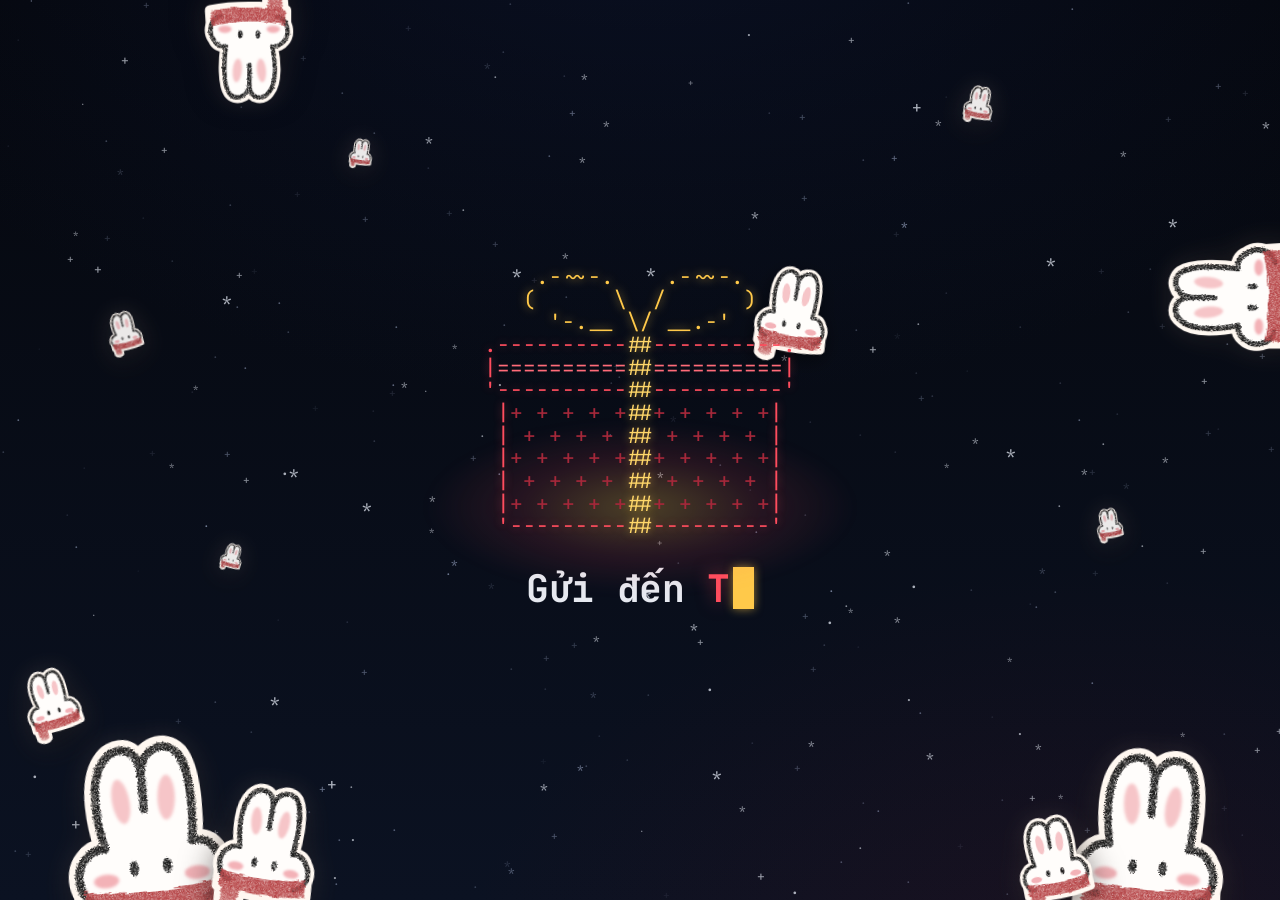
==== commit 0d0f9203: "Use a single audio player so lyrics show on iPhone Safari iOS only lets an audio element play after " ====
--- a/index.html
+++ b/index.html
@@ -12,7 +12,7 @@
   <link rel="preconnect" href="https://fonts.googleapis.com">
   <link rel="preconnect" href="https://fonts.gstatic.com" crossorigin>
   <link href="https://fonts.googleapis.com/css2?family=JetBrains+Mono:ital,wght@0,400;0,700;1,400&display=swap" rel="stylesheet">
-  <link rel="stylesheet" href="css/style.css?v=202611131547">
+  <link rel="stylesheet" href="css/style.css?v=202611131553">
 </head>
 <body class="locked">
   <canvas id="sky" aria-hidden="true"></canvas>
@@ -86,11 +86,11 @@
   <div id="toast" class="toast" role="status" aria-live="polite"></div>
   <canvas id="fx" aria-hidden="true"></canvas>
 
-  <script src="js/config.js?v=202611131547"></script>
-  <script src="js/sky.js?v=202611131547"></script>
-  <script src="js/tree.js?v=202611131547"></script>
-  <script src="js/fx.js?v=202611131547"></script>
-  <script src="js/bunnies.js?v=202611131547"></script>
-  <script src="js/main.js?v=202611131547"></script>
+  <script src="js/config.js?v=202611131553"></script>
+  <script src="js/sky.js?v=202611131553"></script>
+  <script src="js/tree.js?v=202611131553"></script>
+  <script src="js/fx.js?v=202611131553"></script>
+  <script src="js/bunnies.js?v=202611131553"></script>
+  <script src="js/main.js?v=202611131553"></script>
 </body>
 </html>
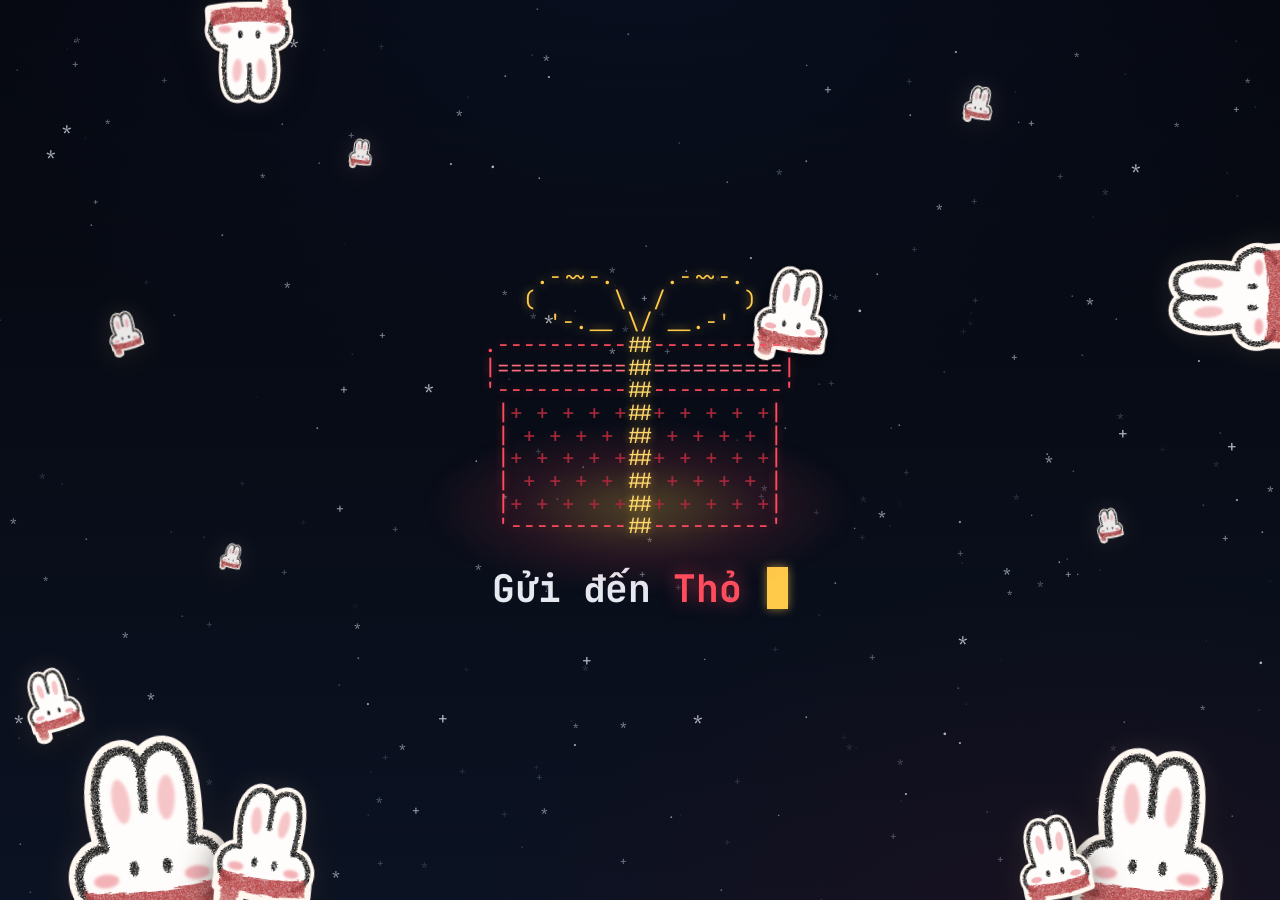
==== commit 8b6ec901: "Remove code pane under the tree; enlarge tree and add ambient effects - Drop the scrolling code pane" ====
--- a/index.html
+++ b/index.html
@@ -12,7 +12,7 @@
   <link rel="preconnect" href="https://fonts.googleapis.com">
   <link rel="preconnect" href="https://fonts.gstatic.com" crossorigin>
   <link href="https://fonts.googleapis.com/css2?family=JetBrains+Mono:ital,wght@0,400;0,700;1,400&display=swap" rel="stylesheet">
-  <link rel="stylesheet" href="css/style.css?v=202611131553">
+  <link rel="stylesheet" href="css/style.css?v=202611131616">
 </head>
 <body class="locked">
   <canvas id="sky" aria-hidden="true"></canvas>
@@ -44,7 +44,6 @@
         <div class="tree-stage" id="treeStage">
           <canvas id="tree" aria-label="Cây thông Giáng sinh vẽ bằng ký tự"></canvas>
         </div>
-        <div class="code-pane" id="codePane" aria-hidden="true"><pre id="code"></pre></div>
       </div>
 
       <!-- 1/3 phải: lời chúc -->
@@ -86,11 +85,11 @@
   <div id="toast" class="toast" role="status" aria-live="polite"></div>
   <canvas id="fx" aria-hidden="true"></canvas>
 
-  <script src="js/config.js?v=202611131553"></script>
-  <script src="js/sky.js?v=202611131553"></script>
-  <script src="js/tree.js?v=202611131553"></script>
-  <script src="js/fx.js?v=202611131553"></script>
-  <script src="js/bunnies.js?v=202611131553"></script>
-  <script src="js/main.js?v=202611131553"></script>
+  <script src="js/config.js?v=202611131616"></script>
+  <script src="js/sky.js?v=202611131616"></script>
+  <script src="js/tree.js?v=202611131616"></script>
+  <script src="js/fx.js?v=202611131616"></script>
+  <script src="js/bunnies.js?v=202611131616"></script>
+  <script src="js/main.js?v=202611131616"></script>
 </body>
 </html>
--- a/css/style.css
+++ b/css/style.css
@@ -260,43 +260,6 @@
 .tree-info b { color: #aab3c8; font-weight: 400; }
 .ti-name { color: var(--pink); }
 
-.code-pane {
-  flex: none;
-  position: relative;
-  height: clamp(92px, 23%, 210px);
-  overflow: hidden;
-  border-top: 1px solid var(--line);
-  background: rgba(0, 0, 0, 0.28);
-  font-size: 12.5px;
-  line-height: 1.62;
-  -webkit-mask-image: linear-gradient(180deg, transparent 0, #000 22%, #000 78%, transparent 100%);
-  mask-image: linear-gradient(180deg, transparent 0, #000 22%, #000 78%, transparent 100%);
-}
-.code-pane pre { margin: 0; padding: 40px 0; font: inherit; }
-.ln {
-  display: block;
-  white-space: pre;
-  padding-right: 14px;
-  color: #c9d1e3;
-  transition: background 0.25s ease;
-}
-.ln::before {
-  content: attr(data-n);
-  display: inline-block;
-  width: 4.2ch;
-  margin-right: 1.4ch;
-  padding-right: 0.6ch;
-  text-align: right;
-  color: var(--faint);
-}
-.ln.cur { background: rgba(91, 140, 255, 0.13); box-shadow: inset 2px 0 0 var(--gold); }
-.ln.cur::before { color: var(--gold); }
-.c-com { color: #5c6680; font-style: italic; }
-.c-str { color: #9fdc7c; }
-.c-kw { color: #ff6b8b; }
-.c-const { color: #c79bff; }
-.c-num { color: #ffb35c; }
-.c-fn { color: #6fb6ff; }
 
 /* --- lời chúc --- */
 .wish-body {
@@ -555,10 +518,6 @@
 .toast.show { opacity: 1; transform: translate(-50%, 0); }
 
 /* =================== RESPONSIVE =================== */
-@media (max-width: 1100px) {
-  .code-pane { font-size: 11.5px; }
-}
-
 @media (max-width: 820px) {
   .hero {
     grid-template-columns: minmax(0, 1fr);
@@ -570,9 +529,7 @@
   .win { border-radius: 10px; }
   .win-bar { height: 30px; font-size: 11px; gap: 10px; }
   .dots i { width: 8px; height: 8px; }
-  .code-pane { height: 62px; font-size: 10px; }
-  .code-pane pre { padding: 22px 0; }
-  .tree-info { font-size: 9.5px; left: 10px; bottom: 6px; }
+    .tree-info { font-size: 9.5px; left: 10px; bottom: 6px; }
   .wish-body { padding: 14px 16px 22px; font-size: 14.5px; line-height: 1.8; }
 
   .gallery { padding: 12vh 16px 8vh; }
